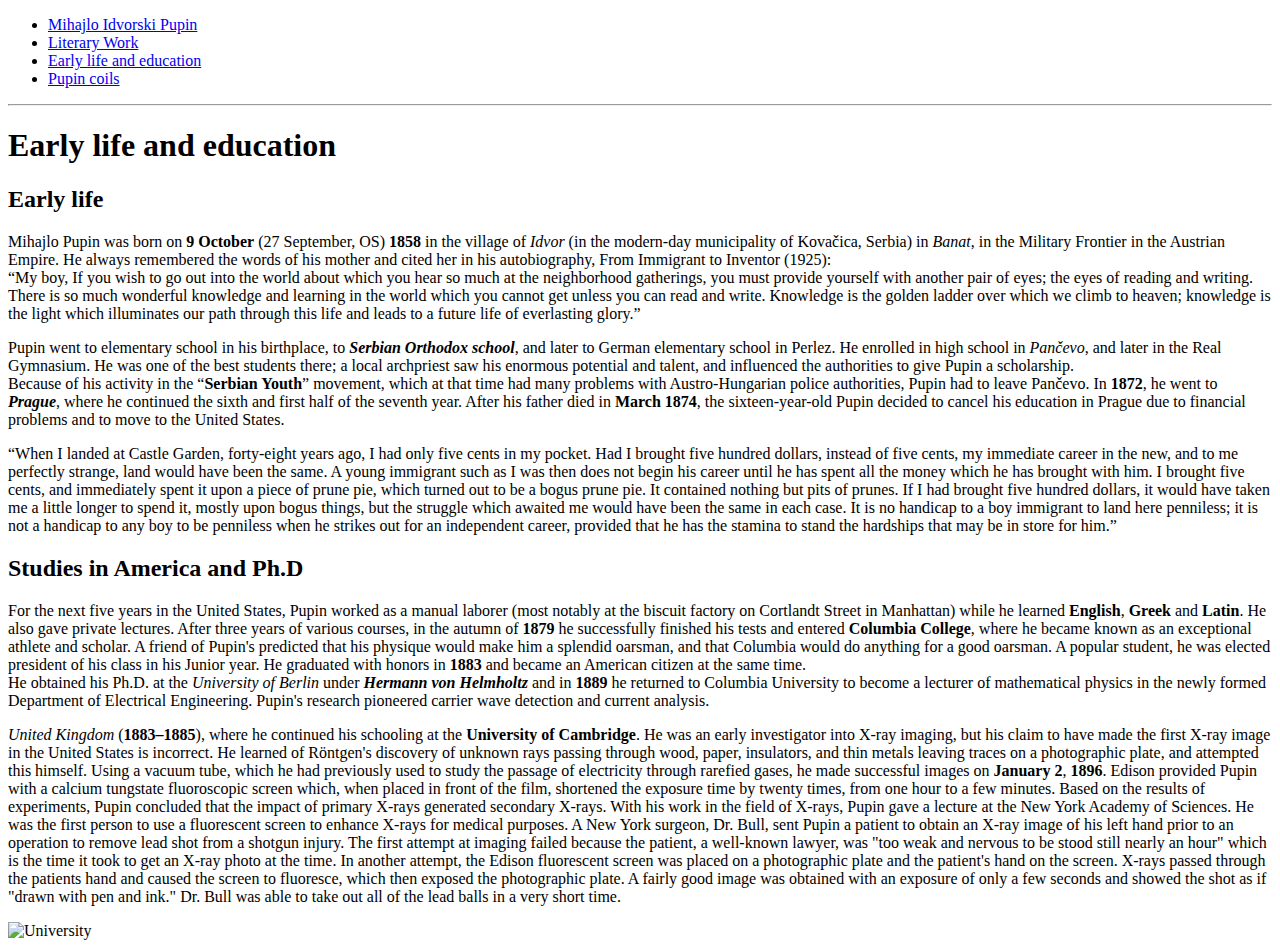
==== edukacija.html @ 4ecf2ec5 "Initial Commit" ====
<!DOCTYPE html>
<html lang="en">
<head>
    <meta charset="UTF-8">
    <title>Early life and education</title>
</head>
<body>
    <ul>
        <li><a href="index.html">Mihajlo Idvorski Pupin</a></li>
        <li><a href="literatura.html">Literary Work</a></li>
        <li><a href="#">Early life and education</a></li>
        <li><a href="pupin.html">Pupin coils</a></li>
    </ul>
    <hr>
    <h1>Early life and education</h1>
    <h2>Early life</h2>
    <p>Mihajlo Pupin was born on <b>9 October</b> (27 September, OS) <b>1858</b> in the village of <i>Idvor</i> (in the modern-day municipality of Kovačica, Serbia) in <i>Banat</i>, in the Military Frontier in the Austrian Empire. He always remembered the words of his mother and cited her in his autobiography, From Immigrant to Inventor (1925): <br>“My boy, If you wish to go out into the world about which you hear so much at the neighborhood gatherings, you must provide yourself with another pair of eyes; the eyes of reading and writing. There is so much wonderful knowledge and learning in the world which you cannot get unless you can read and write. Knowledge is the golden ladder over which we climb to heaven; knowledge is the light which illuminates our path through this life and leads to a future life of everlasting glory.”</p>

    <p>
        Pupin went to elementary school in his birthplace, to <b><i>Serbian Orthodox school</i></b>, and later to German elementary school in Perlez. He enrolled in high school in <i>Pančevo</i>, and later in the Real Gymnasium. He was one of the best students there; a local archpriest saw his enormous potential and talent, and influenced the authorities to give Pupin a scholarship. <br>

        Because of his activity in the “<b>Serbian Youth</b>” movement, which at that time had many problems with Austro-Hungarian police authorities, Pupin had to leave Pančevo. In <b>1872</b>, he went to <b><i>Prague</i></b>, where he continued the sixth and first half of the seventh year. After his father died in <b>March 1874</b>, the sixteen-year-old Pupin decided to cancel his education in Prague due to financial problems and to move to the United States. <br>
    </p>
    <p>
        “When I landed at Castle Garden, forty-eight years ago, I had only five cents in my pocket. Had I brought five hundred dollars, instead of five cents, my immediate career in the new, and to me perfectly strange, land would have been the same. A young immigrant such as I was then does not begin his career until he has spent all the money which he has brought with him. I brought five cents, and immediately spent it upon a piece of prune pie, which turned out to be a bogus prune pie. It contained nothing but pits of prunes. If I had brought five hundred dollars, it would have taken me a little longer to spend it, mostly upon bogus things, but the struggle which awaited me would have been the same in each case. It is no handicap to a boy immigrant to land here penniless; it is not a handicap to any boy to be penniless when he strikes out for an independent career, provided that he has the stamina to stand the hardships that may be in store for him.”
    </p>
    <h2>Studies in America and Ph.D</h2>
    <p>
        For the next five years in the United States, Pupin worked as a manual laborer (most notably at the biscuit factory on Cortlandt Street in Manhattan) while he learned <b>English</b>, <b>Greek</b> and <b>Latin</b>. He also gave private lectures. After three years of various courses, in the autumn of <b>1879</b> he successfully finished his tests and entered <b>Columbia College</b>, where he became known as an exceptional athlete and scholar. A friend of Pupin's predicted that his physique would make him a splendid oarsman, and that Columbia would do anything for a good oarsman. A popular student, he was elected president of his class in his Junior year. He graduated with honors in <b>1883</b> and became an American citizen at the same time. <br>
        He obtained his Ph.D. at the <i>University of Berlin</i> under <b><i>Hermann von Helmholtz</i></b> and in <b>1889</b> he returned to Columbia University to become a lecturer of mathematical physics in the newly formed Department of Electrical Engineering. Pupin's research pioneered carrier wave detection and current analysis.
    </p>
    <p>
        <i>United Kingdom</i> (<b>1883–1885</b>), where he continued his schooling at the <b>University of Cambridge</b>. He was an early investigator into X-ray imaging, but his claim to have made the first X-ray image in the United States is incorrect. He learned of Röntgen's discovery of unknown rays passing through wood, paper, insulators, and thin metals leaving traces on a photographic plate, and attempted this himself. Using a vacuum tube, which he had previously used to study the passage of electricity through rarefied gases, he made successful images on <b>January 2</b>, <b>1896</b>. Edison provided Pupin with a calcium tungstate fluoroscopic screen which, when placed in front of the film, shortened the exposure time by twenty times, from one hour to a few minutes. Based on the results of experiments, Pupin concluded that the impact of primary X-rays generated secondary X-rays. With his work in the field of X-rays, Pupin gave a lecture at the New York Academy of Sciences. He was the first person to use a fluorescent screen to enhance X-rays for medical purposes. A New York surgeon, Dr. Bull, sent Pupin a patient to obtain an X-ray image of his left hand prior to an operation to remove lead shot from a shotgun injury. The first attempt at imaging failed because the patient, a well-known lawyer, was "too weak and nervous to be stood still nearly an hour" which is the time it took to get an X-ray photo at the time. In another attempt, the Edison fluorescent screen was placed on a photographic plate and the patient's hand on the screen. X-rays passed through the patients hand and caused the screen to fluoresce, which then exposed the photographic plate. A fairly good image was obtained with an exposure of only a few seconds and showed the shot as if "drawn with pen and ink." Dr. Bull was able to take out all of the lead balls in a very short time.
    </p>
    <img src="slike/university.jpg" alt="University">
</body>
</html>
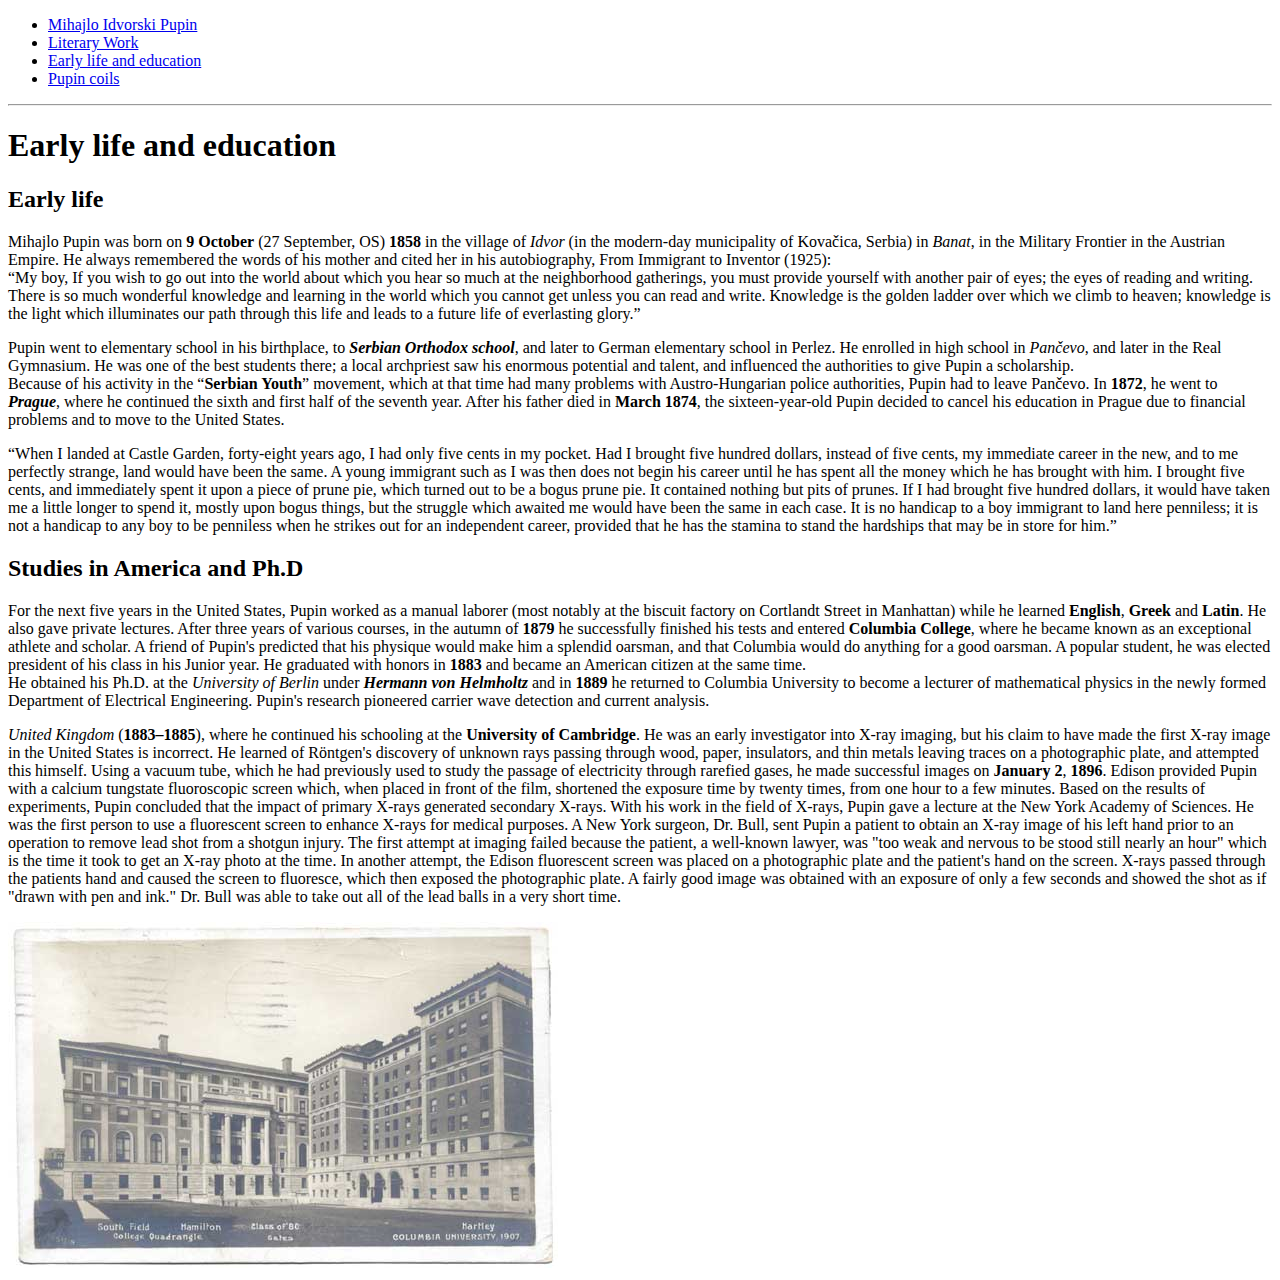
==== commit cc7c3574: "Update edukacija.html" ====
--- a/edukacija.html
+++ b/edukacija.html
@@ -32,6 +32,6 @@
     <p>
         <i>United Kingdom</i> (<b>1883–1885</b>), where he continued his schooling at the <b>University of Cambridge</b>. He was an early investigator into X-ray imaging, but his claim to have made the first X-ray image in the United States is incorrect. He learned of Röntgen's discovery of unknown rays passing through wood, paper, insulators, and thin metals leaving traces on a photographic plate, and attempted this himself. Using a vacuum tube, which he had previously used to study the passage of electricity through rarefied gases, he made successful images on <b>January 2</b>, <b>1896</b>. Edison provided Pupin with a calcium tungstate fluoroscopic screen which, when placed in front of the film, shortened the exposure time by twenty times, from one hour to a few minutes. Based on the results of experiments, Pupin concluded that the impact of primary X-rays generated secondary X-rays. With his work in the field of X-rays, Pupin gave a lecture at the New York Academy of Sciences. He was the first person to use a fluorescent screen to enhance X-rays for medical purposes. A New York surgeon, Dr. Bull, sent Pupin a patient to obtain an X-ray image of his left hand prior to an operation to remove lead shot from a shotgun injury. The first attempt at imaging failed because the patient, a well-known lawyer, was "too weak and nervous to be stood still nearly an hour" which is the time it took to get an X-ray photo at the time. In another attempt, the Edison fluorescent screen was placed on a photographic plate and the patient's hand on the screen. X-rays passed through the patients hand and caused the screen to fluoresce, which then exposed the photographic plate. A fairly good image was obtained with an exposure of only a few seconds and showed the shot as if "drawn with pen and ink." Dr. Bull was able to take out all of the lead balls in a very short time.
     </p>
-    <img src="slike/university.jpg" alt="University">
+    <img src="university.jpg" alt="University">
 </body>
-</html>+</html>
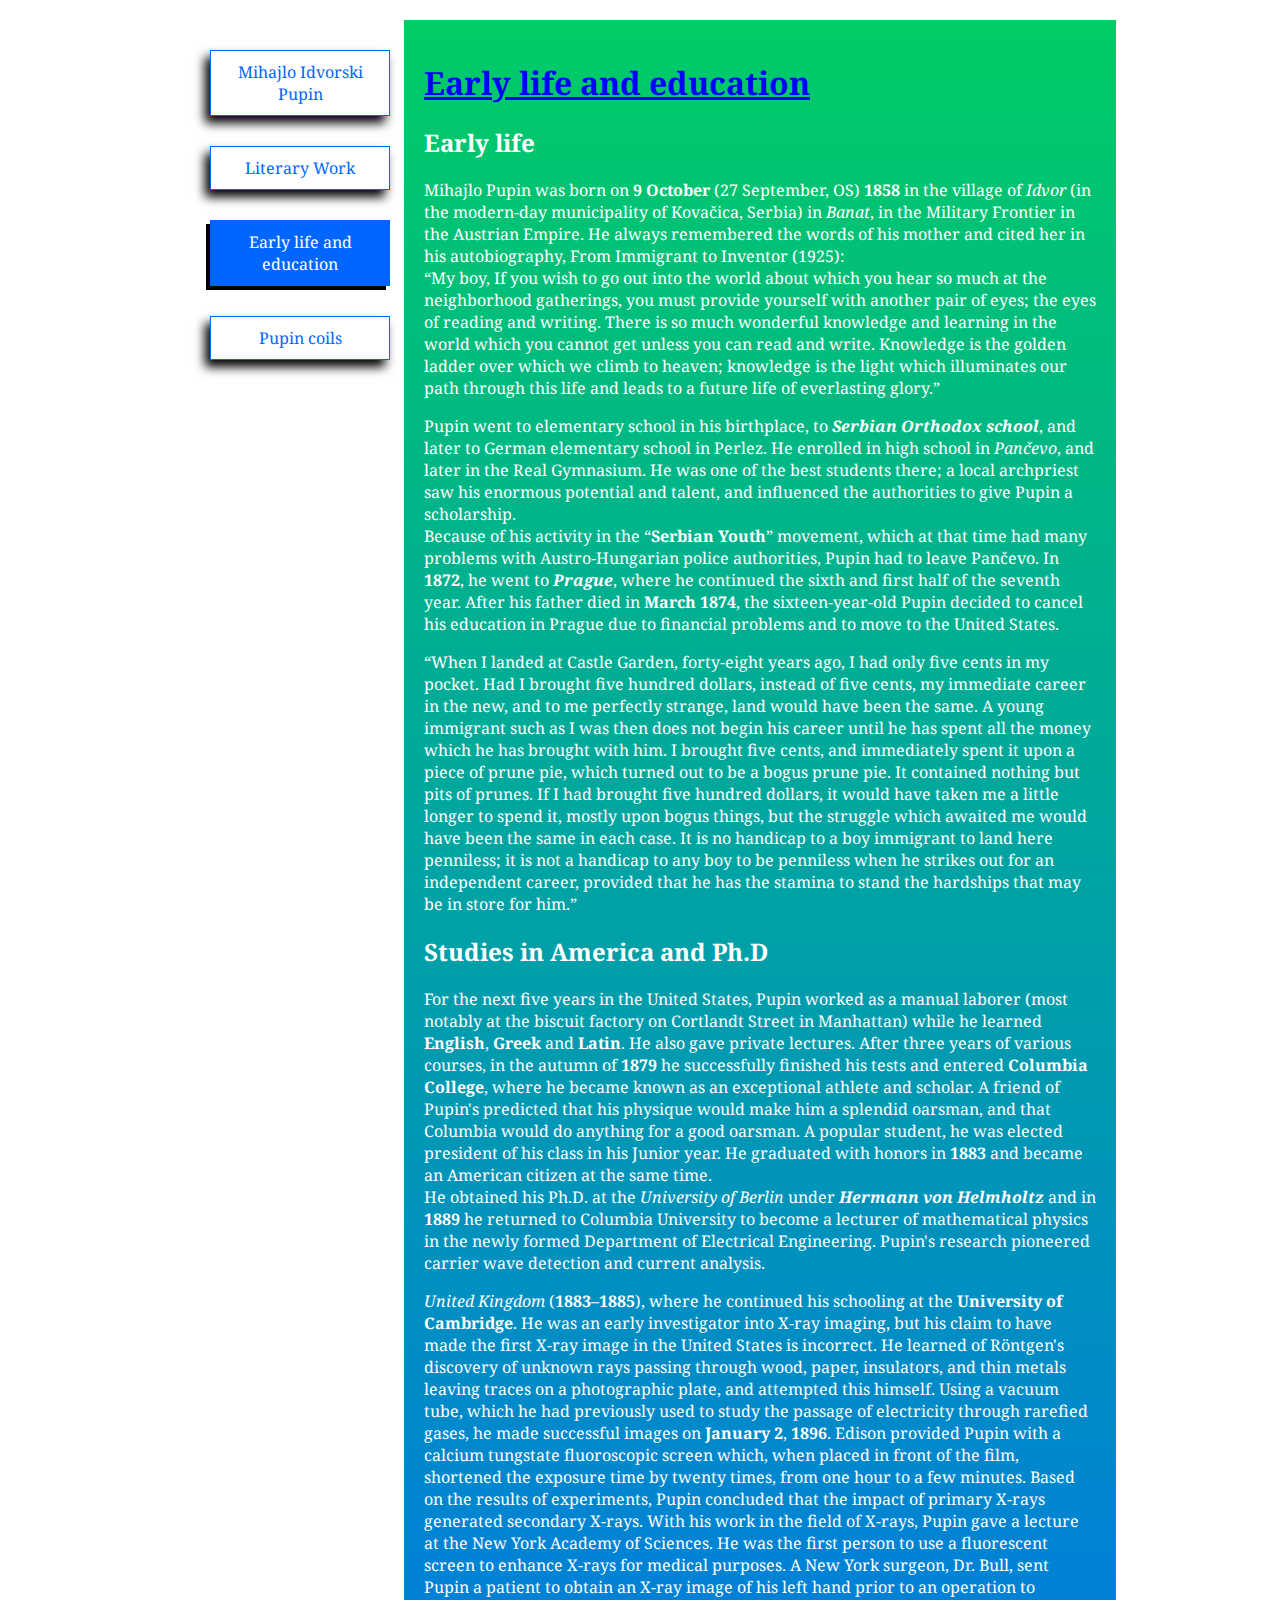
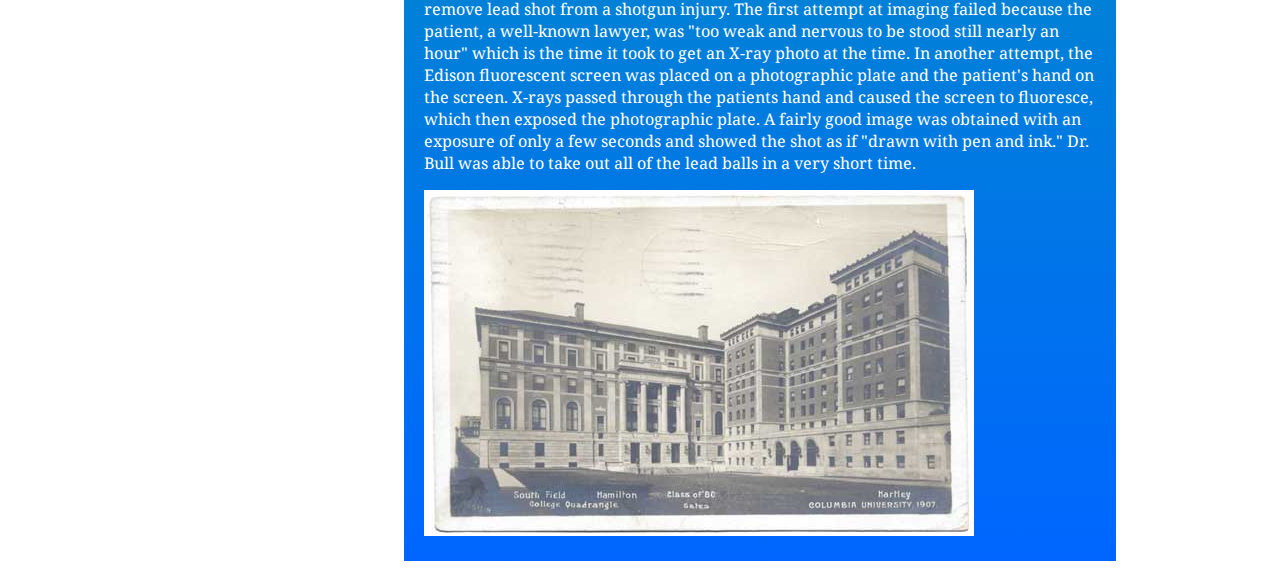
==== commit bcba93f0: "Added css file and some chages in html files" ====
--- a/edukacija.html
+++ b/edukacija.html
@@ -3,35 +3,41 @@
 <head>
     <meta charset="UTF-8">
     <title>Early life and education</title>
+    <link rel="stylesheet" href="style.css">
+    <link href="https://fonts.googleapis.com/css?family=Noto+Serif:400,400i,700,700i&display=swap&subset=cyrillic,cyrillic-ext,latin-ext" rel="stylesheet">
 </head>
 <body>
-    <ul>
-        <li><a href="index.html">Mihajlo Idvorski Pupin</a></li>
-        <li><a href="literatura.html">Literary Work</a></li>
-        <li><a href="#">Early life and education</a></li>
-        <li><a href="pupin.html">Pupin coils</a></li>
-    </ul>
-    <hr>
-    <h1>Early life and education</h1>
-    <h2>Early life</h2>
-    <p>Mihajlo Pupin was born on <b>9 October</b> (27 September, OS) <b>1858</b> in the village of <i>Idvor</i> (in the modern-day municipality of Kovačica, Serbia) in <i>Banat</i>, in the Military Frontier in the Austrian Empire. He always remembered the words of his mother and cited her in his autobiography, From Immigrant to Inventor (1925): <br>“My boy, If you wish to go out into the world about which you hear so much at the neighborhood gatherings, you must provide yourself with another pair of eyes; the eyes of reading and writing. There is so much wonderful knowledge and learning in the world which you cannot get unless you can read and write. Knowledge is the golden ladder over which we climb to heaven; knowledge is the light which illuminates our path through this life and leads to a future life of everlasting glory.”</p>
+    <nav>
+        <ul style="list-style-type: none;">
+            <li><a href="index.html">Mihajlo Idvorski Pupin</a></li>
+            <li><a href="literatura.html">Literary Work</a></li>
+            <li class="active"><a href="edukacija.html">Early life and education</a></li class="active">
+            <li><a href="pupin.html">Pupin coils</a></li>
+        </ul>
+    </nav>
 
-    <p>
+    <section class="tekst">
+        <h1>Early life and education</h1>
+        <h2>Early life</h2>
+        <p>Mihajlo Pupin was born on <b>9 October</b> (27 September, OS) <b>1858</b> in the village of <i>Idvor</i> (in the modern-day municipality of Kovačica, Serbia) in <i>Banat</i>, in the Military Frontier in the Austrian Empire. He always remembered the words of his mother and cited her in his autobiography, From Immigrant to Inventor (1925): <br>“My boy, If you wish to go out into the world about which you hear so much at the neighborhood gatherings, you must provide yourself with another pair of eyes; the eyes of reading and writing. There is so much wonderful knowledge and learning in the world which you cannot get unless you can read and write. Knowledge is the golden ladder over which we climb to heaven; knowledge is the light which illuminates our path through this life and leads to a future life of everlasting glory.”</p>
+
+        <p>
         Pupin went to elementary school in his birthplace, to <b><i>Serbian Orthodox school</i></b>, and later to German elementary school in Perlez. He enrolled in high school in <i>Pančevo</i>, and later in the Real Gymnasium. He was one of the best students there; a local archpriest saw his enormous potential and talent, and influenced the authorities to give Pupin a scholarship. <br>
 
         Because of his activity in the “<b>Serbian Youth</b>” movement, which at that time had many problems with Austro-Hungarian police authorities, Pupin had to leave Pančevo. In <b>1872</b>, he went to <b><i>Prague</i></b>, where he continued the sixth and first half of the seventh year. After his father died in <b>March 1874</b>, the sixteen-year-old Pupin decided to cancel his education in Prague due to financial problems and to move to the United States. <br>
-    </p>
-    <p>
+        </p>
+        <p>
         “When I landed at Castle Garden, forty-eight years ago, I had only five cents in my pocket. Had I brought five hundred dollars, instead of five cents, my immediate career in the new, and to me perfectly strange, land would have been the same. A young immigrant such as I was then does not begin his career until he has spent all the money which he has brought with him. I brought five cents, and immediately spent it upon a piece of prune pie, which turned out to be a bogus prune pie. It contained nothing but pits of prunes. If I had brought five hundred dollars, it would have taken me a little longer to spend it, mostly upon bogus things, but the struggle which awaited me would have been the same in each case. It is no handicap to a boy immigrant to land here penniless; it is not a handicap to any boy to be penniless when he strikes out for an independent career, provided that he has the stamina to stand the hardships that may be in store for him.”
-    </p>
-    <h2>Studies in America and Ph.D</h2>
-    <p>
+        </p>
+        <h2>Studies in America and Ph.D</h2>
+        <p>
         For the next five years in the United States, Pupin worked as a manual laborer (most notably at the biscuit factory on Cortlandt Street in Manhattan) while he learned <b>English</b>, <b>Greek</b> and <b>Latin</b>. He also gave private lectures. After three years of various courses, in the autumn of <b>1879</b> he successfully finished his tests and entered <b>Columbia College</b>, where he became known as an exceptional athlete and scholar. A friend of Pupin's predicted that his physique would make him a splendid oarsman, and that Columbia would do anything for a good oarsman. A popular student, he was elected president of his class in his Junior year. He graduated with honors in <b>1883</b> and became an American citizen at the same time. <br>
         He obtained his Ph.D. at the <i>University of Berlin</i> under <b><i>Hermann von Helmholtz</i></b> and in <b>1889</b> he returned to Columbia University to become a lecturer of mathematical physics in the newly formed Department of Electrical Engineering. Pupin's research pioneered carrier wave detection and current analysis.
-    </p>
-    <p>
+        </p>
+        <p>
         <i>United Kingdom</i> (<b>1883–1885</b>), where he continued his schooling at the <b>University of Cambridge</b>. He was an early investigator into X-ray imaging, but his claim to have made the first X-ray image in the United States is incorrect. He learned of Röntgen's discovery of unknown rays passing through wood, paper, insulators, and thin metals leaving traces on a photographic plate, and attempted this himself. Using a vacuum tube, which he had previously used to study the passage of electricity through rarefied gases, he made successful images on <b>January 2</b>, <b>1896</b>. Edison provided Pupin with a calcium tungstate fluoroscopic screen which, when placed in front of the film, shortened the exposure time by twenty times, from one hour to a few minutes. Based on the results of experiments, Pupin concluded that the impact of primary X-rays generated secondary X-rays. With his work in the field of X-rays, Pupin gave a lecture at the New York Academy of Sciences. He was the first person to use a fluorescent screen to enhance X-rays for medical purposes. A New York surgeon, Dr. Bull, sent Pupin a patient to obtain an X-ray image of his left hand prior to an operation to remove lead shot from a shotgun injury. The first attempt at imaging failed because the patient, a well-known lawyer, was "too weak and nervous to be stood still nearly an hour" which is the time it took to get an X-ray photo at the time. In another attempt, the Edison fluorescent screen was placed on a photographic plate and the patient's hand on the screen. X-rays passed through the patients hand and caused the screen to fluoresce, which then exposed the photographic plate. A fairly good image was obtained with an exposure of only a few seconds and showed the shot as if "drawn with pen and ink." Dr. Bull was able to take out all of the lead balls in a very short time.
-    </p>
-    <img src="university.jpg" alt="University">
+        </p>
+        <img src="university.jpg" alt="University">
+    </section>
 </body>
-</html>
+</html>--- a/style.css
+++ b/style.css
@@ -0,0 +1,55 @@
+body{
+    width: 960px;
+    margin: 20px auto;
+    font-family: 'Noto Serif', serif;
+}
+nav{
+    width: 25%;
+    display: inline-block;
+    vertical-align: top;
+}
+nav ul li a{
+    color: #0066ff;
+    text-decoration: none;
+    display: block;
+    border: 1px solid #0066ff;
+    text-align: center;
+    padding: 10px 20px;
+    box-shadow: -5px 7px 10px #000000;
+    transition-duration: .5s;
+    margin: 30px 10px;
+}
+nav ul li a:hover{
+    color: #ffffff;
+    box-shadow: -4px 4px #000000;
+    background: #0066ff;
+}
+nav ul li.active a{
+    color: #ffffff;
+    box-shadow: -4px 4px #000000;
+    background: #0066ff;
+}
+.tekst{
+    display: inline-block;
+    width: 70%;
+    padding: 20px 20px;
+    background-image: linear-gradient(#00cc66,#0066ff);
+    color: #ffffff;
+}
+.tekst h1{
+    color: #0000ff;
+    text-decoration: underline;
+}
+#tekst img{
+    float: right;
+}
+table{
+    border-spacing: 1px;
+}
+table th, table td{
+    border: 1px solid #000000;
+    padding: 5px 10px;
+}
+
+
+
